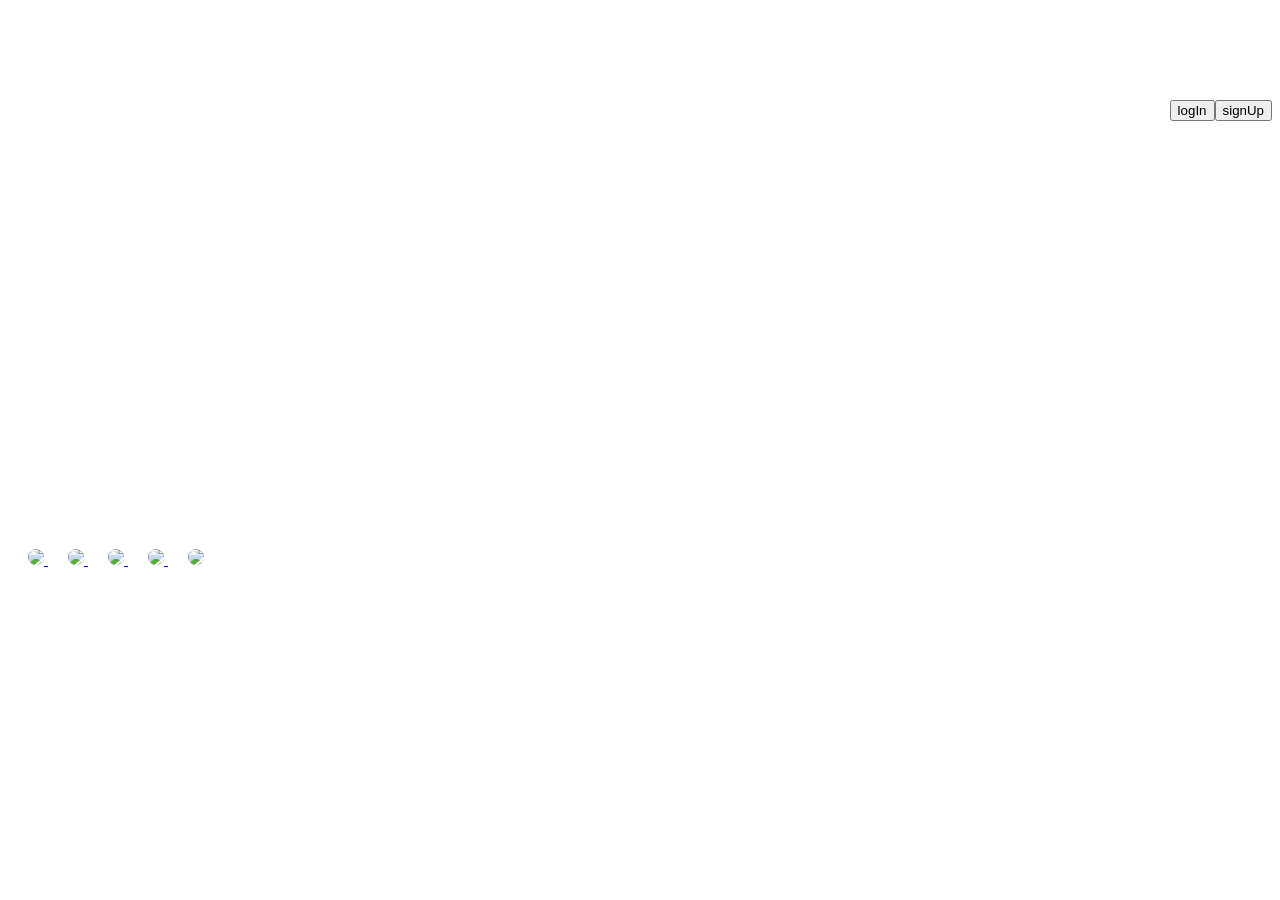
==== website/pages/index.html @ b9baca39 "REUT" ====
<!DOCTYPE html>
<html>
  <head>
    <link rel="stylesheet" href="index.css" />
    <title>CinemaLand</title>
  </head>
  <header>
    <div id="title">CinemaLand</div>
  </header>

  <body>

    <div class="auth-container">
        
        <div class="tab-group">
          <a href="login.html">
            <button id="tab1">logIn</button>
          </a>
          <a href="signUp.html">
            <button id="tab2">signUp</button>
          </a>
        </div>
        <div id="subtitle">NOW AT THE CINEMA</div>
        <div>
          <a href="movie.html?id=up">
            <img src="https://m.media-amazon.com/images/I/71MRrvu3zPL.jpg" id="upimage">
          </a>

          <a href="movie.html?id=toy">
            <img src="https://m.media-amazon.com/images/I/71aBLaC4TzL.jpg" id="toyimage">
          </a>

          <a href="movie.html?id=rio">
           <img src="https://upload.wikimedia.org/wikipedia/en/b/bb/Rio2011Poster.jpg" id="rioimage">
          </a>

          <a href="movie.html?id=avatar">
            <img src="https://lumiere-a.akamaihd.net/v1/images/avatar_800x1200_208c9665.jpeg" id="avatarimage">
          </a>

          <a href="movie.html?id=meangirls">
            <img src="https://www.movieposters.com/cdn/shop/files/meangirls.24x36_1024x1024.jpg?v=1762968678" id="meangirlsimage">
          </a>
        </div>
    <script type="module" src="index.js"></script>
  </body>
---- website/pages/index.css ----
#containerDiv {
  display: flex;
  flex-direction: row;
  justify-content: center;
}

.authDiv {
  margin: 1rem;
  padding: 1rem;
  border: 1px solid #ccc;
  border-radius: 8px;
  padding: 1rem;
  display: flex;
  flex-direction: column;
  align-items: center;
}
#title {
color: rgba(255, 255, 255, 1);
font-size: 67px;
font-weight: 800;

position: fixed;
top:0;
width: 100%;
z-index: 1000;
margin-bottom: 20px;
border-bottom:solid 5px rgba(255, 255, 255, 0.5);
}
#asafnagar{
  margin-top: 500px;
  
}
body{
   color: #fff;
  background-image: url(https://i.pinimg.com/1200x/2e/18/26/2e1826e208db124512de8617d47027fd.jpg);
   background-size: cover;
  background-repeat:no-repeat;
  background-attachment: fixed;
  position: sticky;

}
#upimage{
  height: 300px;
  width: auto;
  margin-left: 20px;
  margin-top: 10px;
  border:  2px, transparent;
  border-radius:18px;    

}

#toyimage{
  height: 300px;
  width: auto;
  margin-left: 20px;
  margin-top: 10px;
  border:  2px, transparent;
  border-radius:18px;

}
#rioimage{
  height: 300px;
  width: auto;
  margin-left: 20px;
  margin-top: 10px;
  border:  2px, transparent;
  border-radius:18px;

}

#avatarimage{
  height: 300px;
  width: auto;
  margin-left: 20px;
  margin-top: 10px;
  border:  2px, transparent;
  border-radius:18px;

}

#meangirlsimage{
  height: 300px;
  width: auto;
  margin-left: 20px;
  margin-top: 10px;
  border:  2px, transparent;
  border-radius:18px;

}

#subtitle{
  color: #fff;
  margin-top: 400px;
}

.tab-group{
  margin-top: 100px;
  display: flex;
  justify-content: flex-end;

}
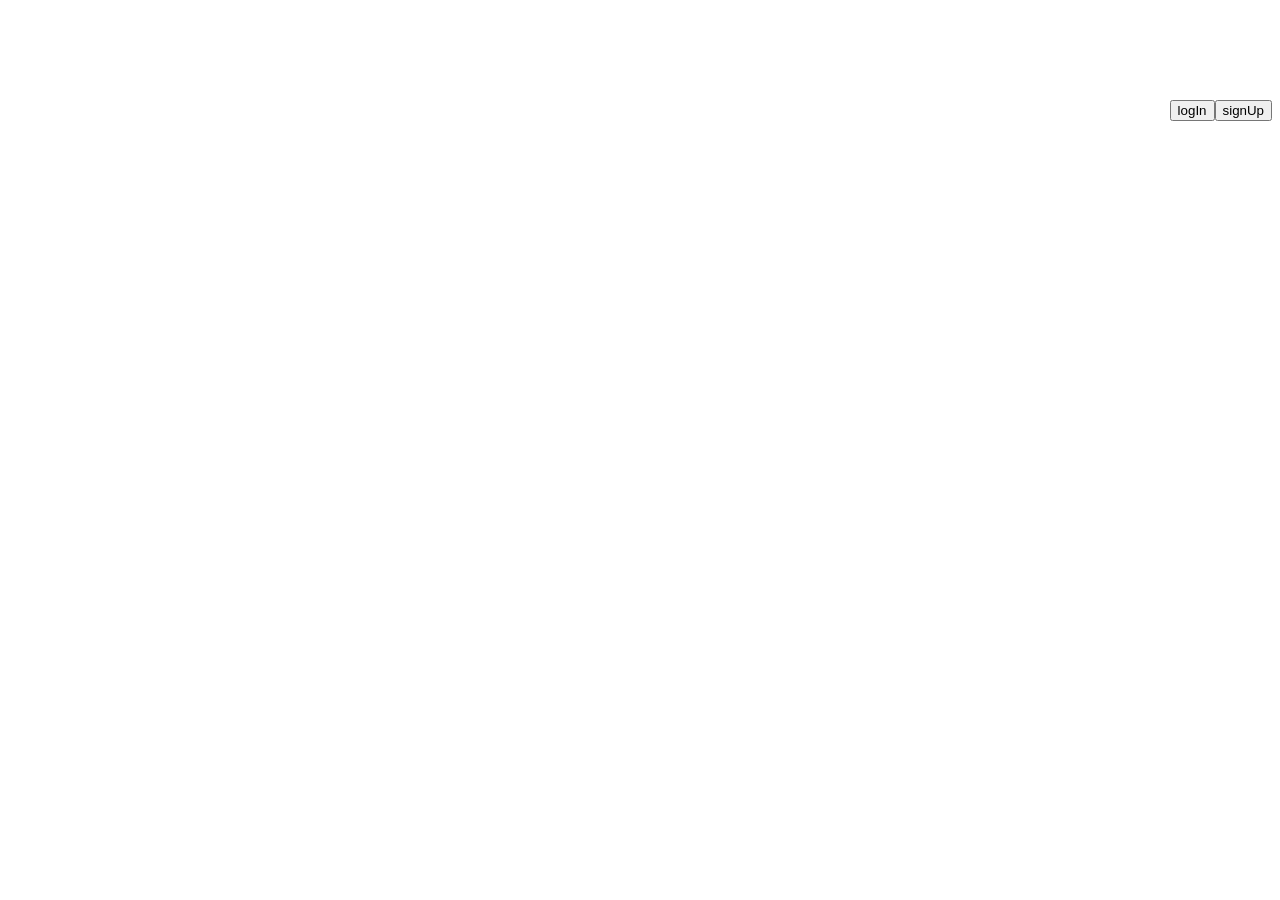
==== commit 0ac4f401: "reuto" ====
--- a/website/pages/index.html
+++ b/website/pages/index.html
@@ -21,26 +21,8 @@
           </a>
         </div>
         <div id="subtitle">NOW AT THE CINEMA</div>
-        <div>
-          <a href="movie.html?id=up">
-            <img src="https://m.media-amazon.com/images/I/71MRrvu3zPL.jpg" id="upimage">
-          </a>
-
-          <a href="movie.html?id=toy">
-            <img src="https://m.media-amazon.com/images/I/71aBLaC4TzL.jpg" id="toyimage">
-          </a>
-
-          <a href="movie.html?id=rio">
-           <img src="https://upload.wikimedia.org/wikipedia/en/b/bb/Rio2011Poster.jpg" id="rioimage">
-          </a>
-
-          <a href="movie.html?id=avatar">
-            <img src="https://lumiere-a.akamaihd.net/v1/images/avatar_800x1200_208c9665.jpeg" id="avatarimage">
-          </a>
-
-          <a href="movie.html?id=meangirls">
-            <img src="https://www.movieposters.com/cdn/shop/files/meangirls.24x36_1024x1024.jpg?v=1762968678" id="meangirlsimage">
-          </a>
+        <div id="moviesDiv">
+          
         </div>
     <script type="module" src="index.js"></script>
   </body>
--- a/website/pages/index.css
+++ b/website/pages/index.css
@@ -39,53 +39,13 @@
   position: sticky;
 
 }
-#upimage{
-  height: 300px;
-  width: auto;
-  margin-left: 20px;
-  margin-top: 10px;
-  border:  2px, transparent;
-  border-radius:18px;    
-
-}
-
-#toyimage{
+.movieImg {
   height: 300px;
   width: auto;
   margin-left: 20px;
   margin-top: 10px;
   border:  2px, transparent;
   border-radius:18px;
-
-}
-#rioimage{
-  height: 300px;
-  width: auto;
-  margin-left: 20px;
-  margin-top: 10px;
-  border:  2px, transparent;
-  border-radius:18px;
-
-}
-
-#avatarimage{
-  height: 300px;
-  width: auto;
-  margin-left: 20px;
-  margin-top: 10px;
-  border:  2px, transparent;
-  border-radius:18px;
-
-}
-
-#meangirlsimage{
-  height: 300px;
-  width: auto;
-  margin-left: 20px;
-  margin-top: 10px;
-  border:  2px, transparent;
-  border-radius:18px;
-
 }
 
 #subtitle{
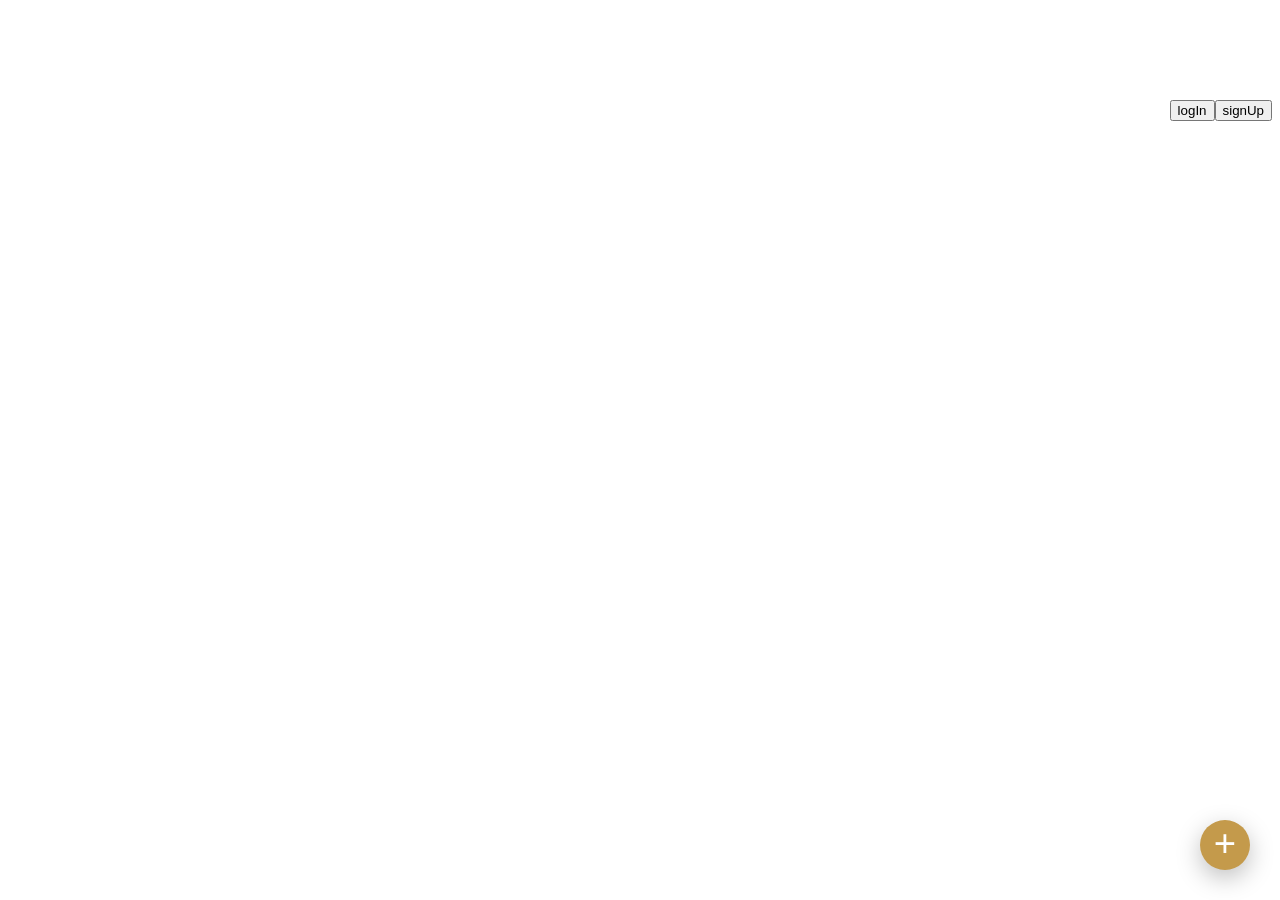
==== commit 264682b4: "addMovie" ====
--- a/website/pages/index.html
+++ b/website/pages/index.html
@@ -22,6 +22,7 @@
         </div>
         <div id="subtitle">NOW AT THE CINEMA</div>
         <div id="moviesDiv">
+        <a id="addA" href="add.html">+</a>
           
         </div>
     <script type="module" src="index.js"></script>
--- a/website/pages/index.css
+++ b/website/pages/index.css
@@ -58,4 +58,22 @@
   display: flex;
   justify-content: flex-end;
 
+}
+
+#addA {
+  color: white;
+  background-color: #c49a4b;
+  text-decoration: none;
+  width: 50px;
+  height: 50px;
+  border-radius: 25px;
+  font-size: 40px;
+  font-weight: 600;
+  display: flex;
+  justify-content: center;
+  position: fixed;
+  right: 30px;
+  bottom: 30px;
+  box-shadow: 0 8px 24px rgba(0, 0, 0, 0.25);
+  transition: transform 0.18s ease;
 }
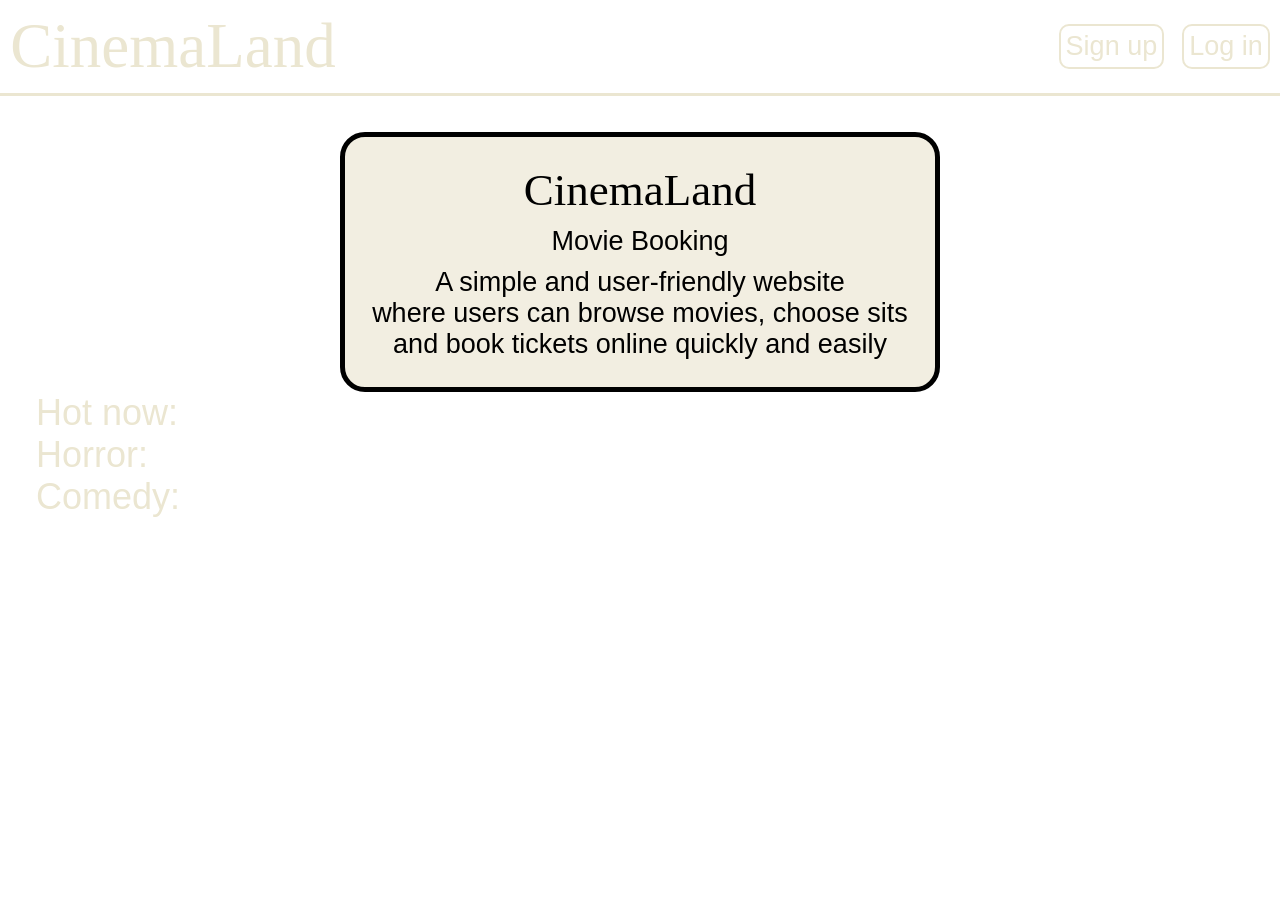
==== commit bccf951a: "elad" ====
--- a/website/pages/index.html
+++ b/website/pages/index.html
@@ -1,29 +1,67 @@
 <!DOCTYPE html>
 <html>
-  <head>
-    <link rel="stylesheet" href="index.css" />
-    <title>CinemaLand</title>
-  </head>
-  <header>
-    <div id="title">CinemaLand</div>
-  </header>
 
-  <body>
+<head>
+  <link rel="stylesheet" href="index.css" />
+  <title>CinemaLand</title>
+</head>
 
-    <div class="auth-container">
-        
-        <div class="tab-group">
-          <a href="login.html">
-            <button id="tab1">logIn</button>
-          </a>
-          <a href="signUp.html">
-            <button id="tab2">signUp</button>
-          </a>
-        </div>
-        <div id="subtitle">NOW AT THE CINEMA</div>
-        <div id="moviesDiv">
-        <a id="addA" href="add.html">+</a>
-          
-        </div>
+<body>
+
+  <div class="background"></div>
+
+  <div id="header">
+    <span class="title">CinemaLand</span>
+    <a id="signup-button" class="button" href="signUp.html">Sign up</a>
+    <a id="login-button" class="button" href="login.html">Log in</a>
+  </div>
+
+  <div id="main-screen">
+
+    <div class="title-group">
+      <span class="title">CinemaLand</span>
+      <span class="sub-title">Movie Booking</span>
+      <p class="info">A simple and user-friendly website<br>where users can browse movies, choose sits<br>and book tickets online quickly and easily</p>
+    </div>
+    
+    <div class="movie-section">
+      <span class="title">Hot now:</span>
+      <div id="hot-now-movies-div" class="movies-div"></div>
+    </div>
+
+    <div class="movie-section">
+      <span class="title">Horror:</span>
+      <div id="horror-movies-div" class="movies-div"></div>
+    </div>
+
+    <div class="movie-section">
+      <span class="title">Comedy:</span>
+      <div id="comedy-movies-div" class="movies-div"></div>
+    </div>
+
+  </div>
+  <script type="module" src="index.js"></script>
+</body>
+
+
+<!-- <header>
+  <div id="title">CinemaLand</div>
+</header>
+
+<body>
+
+  <div class="auth-container">
+
+    <div class="tab-group">
+      <a href="login.html">
+        <button id="tab1">logIn</button>
+      </a>
+      <a href="signUp.html">
+        <button id="tab2">signUp</button>
+      </a>
+    </div>
+    <div id="subtitle">NOW AT THE CINEMA</div>
+    <div id="moviesDiv"></div>
+    <a id="addA" href="add.html">+</a>
     <script type="module" src="index.js"></script>
-  </body>
+</body> -->
--- a/website/pages/index.css
+++ b/website/pages/index.css
@@ -1,79 +1,97 @@
-#containerDiv {
+:root {
+  --color-1: #ebe6d1;
+  --color-2: #ebe6d1a7;
+}
+
+body {
+  font-family: Arial;
+  color: var(--color-1);
+  position: relative;
+  margin: 0;
+  padding: 0;
+  -webkit-user-select: none;
+  -ms-user-select: none;
+  user-select: none;
+}
+
+.background {
+  background-image: url(https://i.pinimg.com/1200x/2e/18/26/2e1826e208db124512de8617d47027fd.jpg);
+  background-size: cover;
+  background-repeat:no-repeat;
+  background-attachment: fixed;
+  position: fixed;
+  top: 0;
+  left: 0;
+  width: 100vw;
+  height: 100dvh;
+  z-index: -1;
+}
+#header {
+  position: sticky;
+  top: 0;
+  left: 0;
+  z-index: 10;
   display: flex;
   flex-direction: row;
-  justify-content: center;
+  align-items: center;
+  padding: 0.8%;
+  border-bottom: 3px solid var(--color-1);
 }
-
-.authDiv {
-  margin: 1rem;
-  padding: 1rem;
-  border: 1px solid #ccc;
-  border-radius: 8px;
-  padding: 1rem;
+#header .title {
+  font-family: "Abril Fatface", serif;
+  font-size: 7vh;
+}
+#header a {
+  text-decoration: none;
+}
+#header .button {
+  color: var(--color-1);
+  font-size: 3vh;
+  height: fit-content;
+  border: 2px solid var(--color-1);
+  border-radius: 10px;
+  padding: 5px;
+}
+#signup-button {
+  margin-left: auto;
+  margin-right: 2vh;
+}
+#main-screen {
+  height: fit-content;
   display: flex;
   flex-direction: column;
+  justify-content: start;
+  align-items: start;
+  padding: 4vh;
+}
+.title-group {
+  align-self: center;
+  display: flex;
+  flex-direction: column;
+  justify-content: center;
   align-items: center;
+  background-color: var(--color-2);
+  border: 5px solid black;
+  border-radius: 25px;
+  padding: 3vh;
+  color: black;
+  gap: 10px;
 }
-#title {
-color: rgba(255, 255, 255, 1);
-font-size: 67px;
-font-weight: 800;
-
-position: fixed;
-top:0;
-width: 100%;
-z-index: 1000;
-margin-bottom: 20px;
-border-bottom:solid 5px rgba(255, 255, 255, 0.5);
+.title-group .title {
+  font-family: "Abril Fatface", serif;
+  font-size: 5vh;
 }
-#asafnagar{
-  margin-top: 500px;
-  
+.title-group .sub-title {
+  font-size: 3vh;
 }
-body{
-   color: #fff;
-  background-image: url(https://i.pinimg.com/1200x/2e/18/26/2e1826e208db124512de8617d47027fd.jpg);
-   background-size: cover;
-  background-repeat:no-repeat;
-  background-attachment: fixed;
-  position: sticky;
-
+.title-group .info {
+  font-size: 3vh;
+  text-align: center;
+  margin: 0;
 }
-.movieImg {
-  height: 300px;
-  width: auto;
-  margin-left: 20px;
-  margin-top: 10px;
-  border:  2px, transparent;
-  border-radius:18px;
+.movie-section {
+  width: 100%;
 }
-
-#subtitle{
-  color: #fff;
-  margin-top: 400px;
-}
-
-.tab-group{
-  margin-top: 100px;
-  display: flex;
-  justify-content: flex-end;
-
-}
-
-#addA {
-  color: white;
-  background-color: #c49a4b;
-  text-decoration: none;
-  width: 50px;
-  height: 50px;
-  border-radius: 25px;
-  font-size: 40px;
-  font-weight: 600;
-  display: flex;
-  justify-content: center;
-  position: fixed;
-  right: 30px;
-  bottom: 30px;
-  box-shadow: 0 8px 24px rgba(0, 0, 0, 0.25);
-  transition: transform 0.18s ease;
+.movie-section .title {
+  font-size: 4vh;
 }
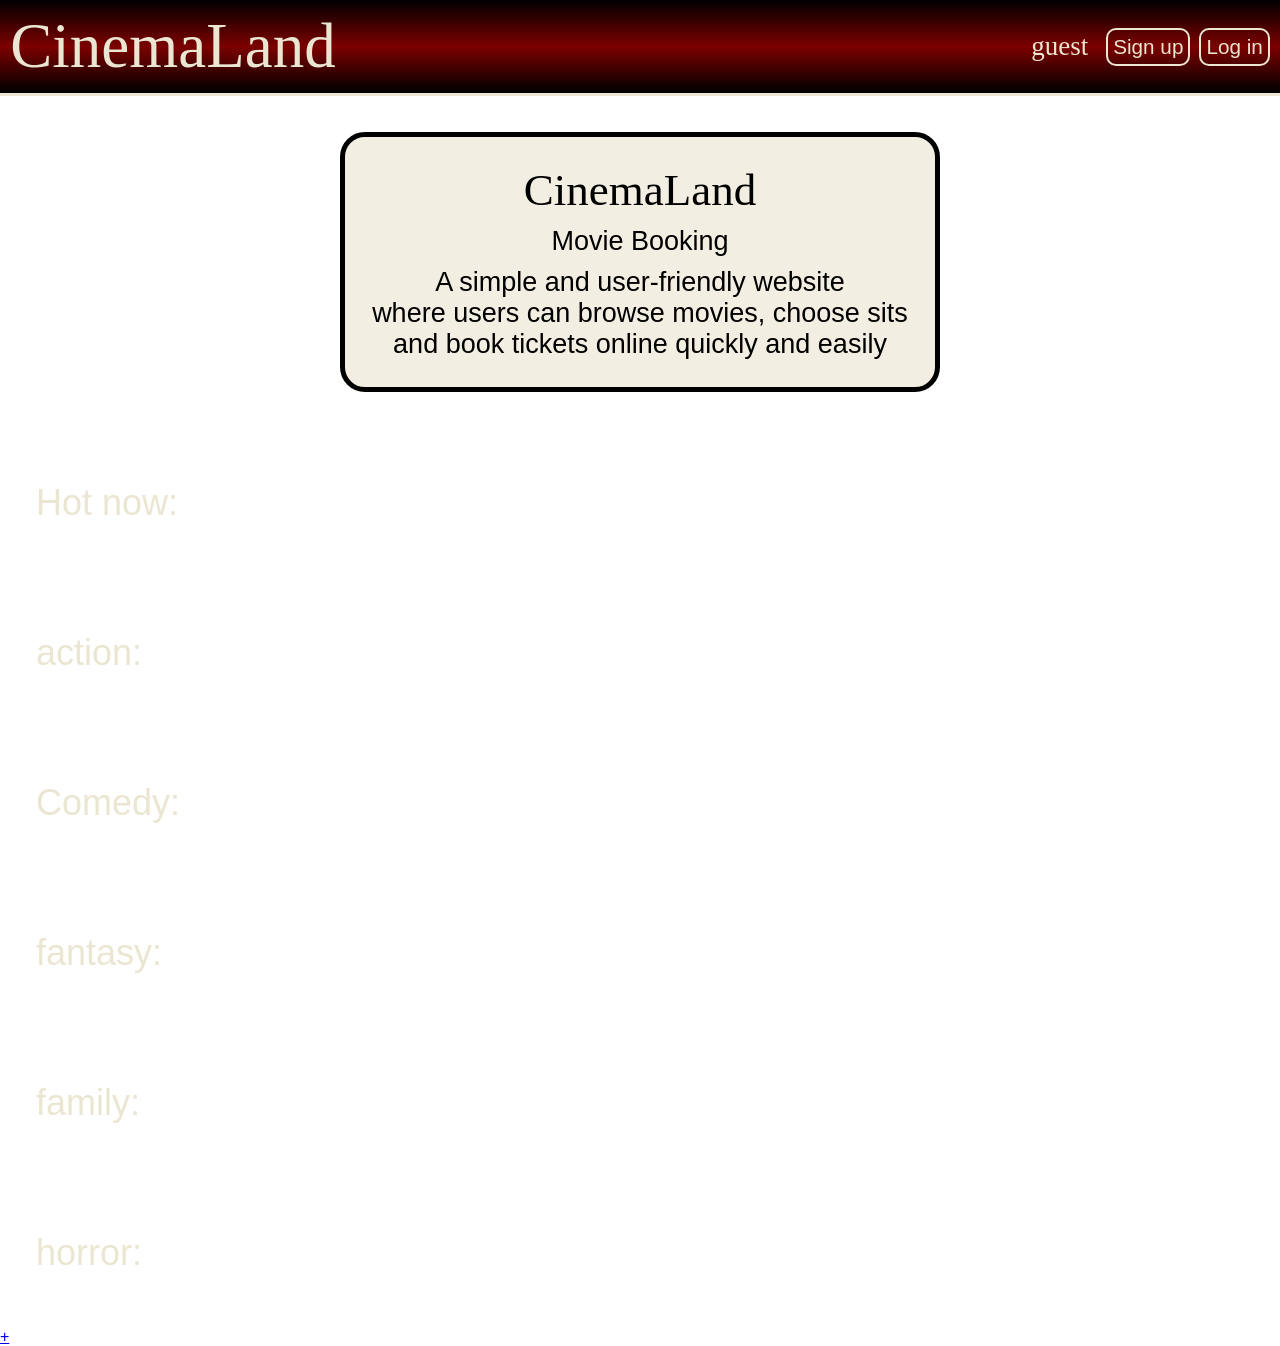
==== commit 4940fab8: "היי רעות" ====
--- a/website/pages/index.html
+++ b/website/pages/index.html
@@ -12,6 +12,7 @@
 
   <div id="header">
     <span class="title">CinemaLand</span>
+    <span id="welcome-title">guest</span>
     <a id="signup-button" class="button" href="signUp.html">Sign up</a>
     <a id="login-button" class="button" href="login.html">Log in</a>
   </div>
@@ -30,8 +31,8 @@
     </div>
 
     <div class="movie-section">
-      <span class="title">Horror:</span>
-      <div id="horror-movies-div" class="movies-div"></div>
+      <span class="title">action:</span>
+      <div id="action-movies-div" class="movies-div"></div>
     </div>
 
     <div class="movie-section">
@@ -39,29 +40,22 @@
       <div id="comedy-movies-div" class="movies-div"></div>
     </div>
 
+    <div class="movie-section">
+      <span class="title">fantasy:</span>
+      <div id="fantasy-movies-div" class="movies-div"></div>
+    </div>
+
+    <div class="movie-section">
+      <span class="title">family:</span>
+      <div id="family-movies-div" class="movies-div"></div>
+    </div>
+
+    <div class="movie-section">
+      <span class="title">horror:</span>
+      <div id="horror-movies-div" class="movies-div"></div>
+    </div>
+
   </div>
+      <a id="addA" href="add.html">+</a>
   <script type="module" src="index.js"></script>
-</body>
-
-
-<!-- <header>
-  <div id="title">CinemaLand</div>
-</header>
-
-<body>
-
-  <div class="auth-container">
-
-    <div class="tab-group">
-      <a href="login.html">
-        <button id="tab1">logIn</button>
-      </a>
-      <a href="signUp.html">
-        <button id="tab2">signUp</button>
-      </a>
-    </div>
-    <div id="subtitle">NOW AT THE CINEMA</div>
-    <div id="moviesDiv"></div>
-    <a id="addA" href="add.html">+</a>
-    <script type="module" src="index.js"></script>
-</body> -->+</body>
--- a/website/pages/index.css
+++ b/website/pages/index.css
@@ -27,6 +27,7 @@
   z-index: -1;
 }
 #header {
+  background: linear-gradient(black, rgb(124, 0, 0), black);
   position: sticky;
   top: 0;
   left: 0;
@@ -41,20 +42,25 @@
   font-family: "Abril Fatface", serif;
   font-size: 7vh;
 }
+#welcome-title{
+  font-family: "Abril Fatface", serif;
+  margin-left: auto;
+  margin-right: 2vh;
+  font-size: 3vh;
+}
 #header a {
   text-decoration: none;
 }
 #header .button {
   color: var(--color-1);
-  font-size: 3vh;
+  font-size: 2.3vh;
   height: fit-content;
-  border: 2px solid var(--color-1);
+  border: 0.3vh solid var(--color-1);
   border-radius: 10px;
   padding: 5px;
 }
 #signup-button {
-  margin-left: auto;
-  margin-right: 2vh;
+  margin-right: 1vh;
 }
 #main-screen {
   height: fit-content;
@@ -90,8 +96,33 @@
   margin: 0;
 }
 .movie-section {
+  display: flex;
+  flex-direction: column;
+  justify-content: start;
+  align-items: start;
+  gap: 2vh;
   width: 100%;
+  margin-top: 10vh;
 }
 .movie-section .title {
   font-size: 4vh;
+}
+
+.movies-div{
+  display: flex;
+  flex-direction: row;
+  justify-content: start;
+  align-items: start;
+  gap: 3vh;
+}
+
+.movieImg{
+  height: 30vh;
+  width: 20vh;
+  border-radius: 20px;
+  box-shadow:0 0 30px #000000;
+}
+
+.movieImg:hover{
+  transform: translateY(-1vh) scale(1.02);
 }
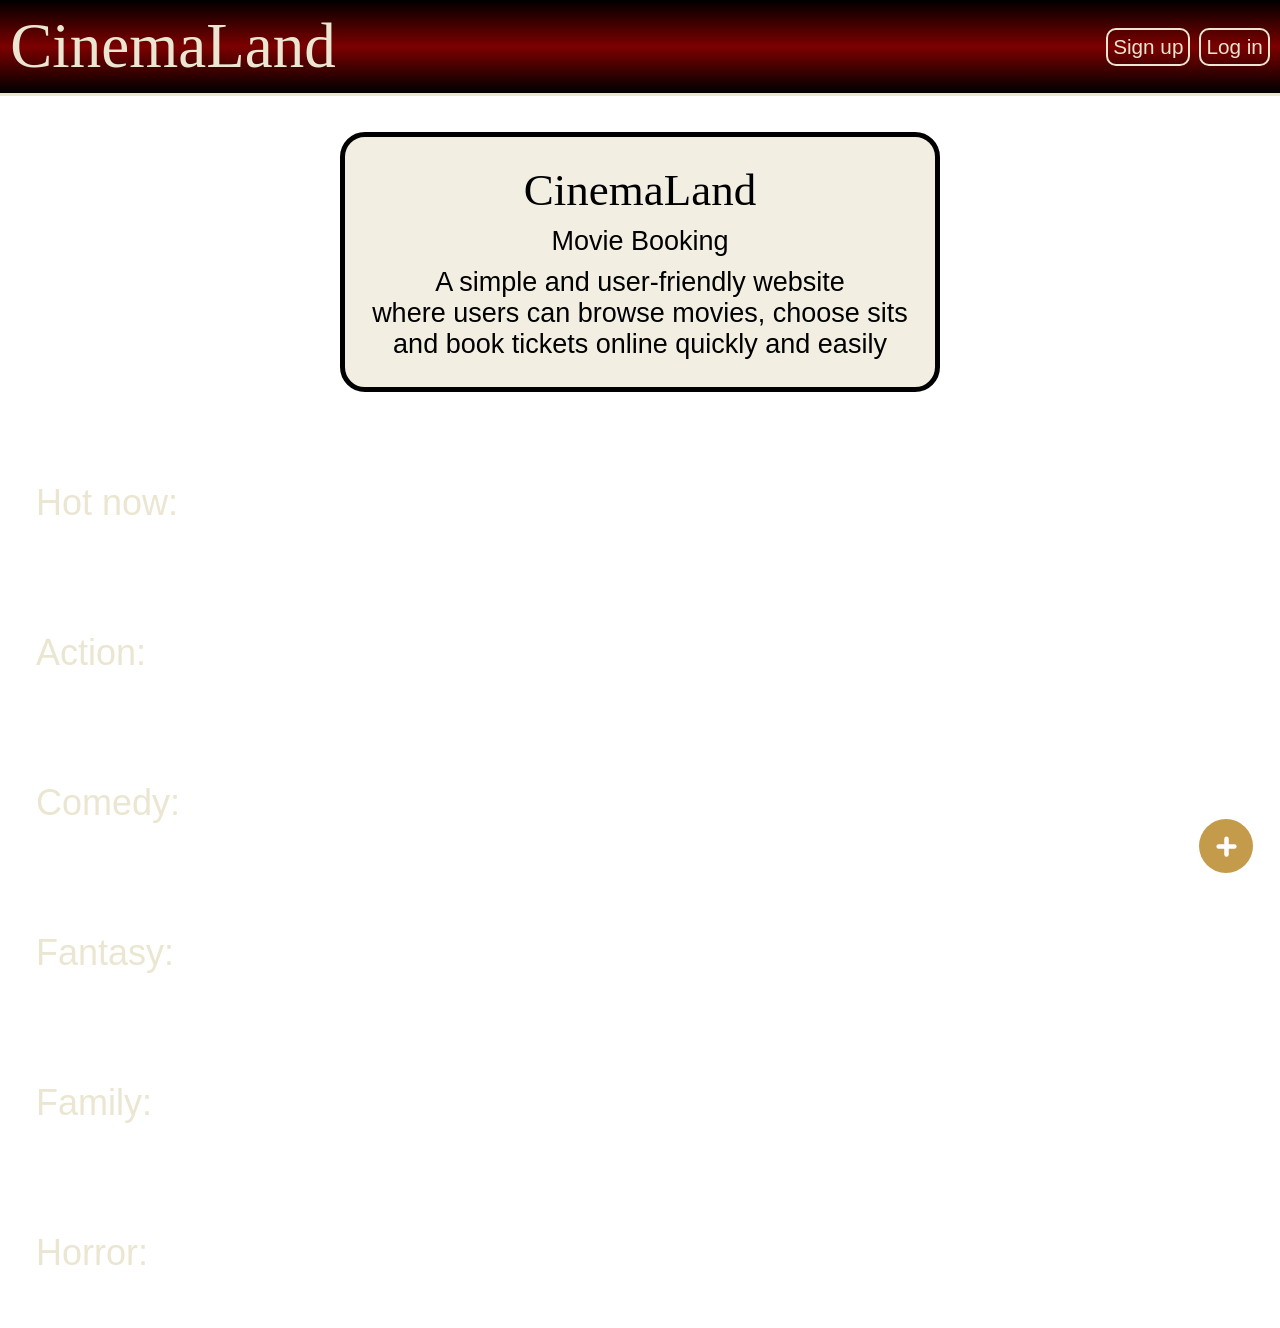
==== commit 3de26af2: "hi im elad" ====
--- a/website/pages/index.html
+++ b/website/pages/index.html
@@ -12,7 +12,7 @@
 
   <div id="header">
     <span class="title">CinemaLand</span>
-    <span id="welcome-title">guest</span>
+    <div id="welcome-title-container"></div>
     <a id="signup-button" class="button" href="signUp.html">Sign up</a>
     <a id="login-button" class="button" href="login.html">Log in</a>
   </div>
@@ -31,7 +31,7 @@
     </div>
 
     <div class="movie-section">
-      <span class="title">action:</span>
+      <span class="title">Action:</span>
       <div id="action-movies-div" class="movies-div"></div>
     </div>
 
@@ -41,21 +41,23 @@
     </div>
 
     <div class="movie-section">
-      <span class="title">fantasy:</span>
+      <span class="title">Fantasy:</span>
       <div id="fantasy-movies-div" class="movies-div"></div>
     </div>
 
     <div class="movie-section">
-      <span class="title">family:</span>
+      <span class="title">Family:</span>
       <div id="family-movies-div" class="movies-div"></div>
     </div>
 
     <div class="movie-section">
-      <span class="title">horror:</span>
+      <span class="title">Horror:</span>
       <div id="horror-movies-div" class="movies-div"></div>
     </div>
 
   </div>
-      <a id="addA" href="add.html">+</a>
+      <a id="addA" href="add.html">
+        <svg xmlns="http://www.w3.org/2000/svg" width="34" height="34" viewBox="0 0 24 24" fill="none" stroke="currentColor" stroke-width="4" stroke-linecap="round" stroke-linejoin="round" class="plusIcon"><path d="M5 12h14"/><path d="M12 5v14"/></svg>
+      </a>
   <script type="module" src="index.js"></script>
 </body>
--- a/website/pages/index.css
+++ b/website/pages/index.css
@@ -42,22 +42,28 @@
   font-family: "Abril Fatface", serif;
   font-size: 7vh;
 }
-#welcome-title{
+#welcome-title-container{
   font-family: "Abril Fatface", serif;
   margin-left: auto;
-  margin-right: 2vh;
+  margin-right: 1vh;
   font-size: 3vh;
+  display: flex;
+  flex-direction: row;
+
+  gap: 1vh;
 }
 #header a {
   text-decoration: none;
 }
 #header .button {
   color: var(--color-1);
+  background-color: transparent;
   font-size: 2.3vh;
   height: fit-content;
   border: 0.3vh solid var(--color-1);
   border-radius: 10px;
   padding: 5px;
+  cursor: pointer; 
 }
 #signup-button {
   margin-right: 1vh;
@@ -107,7 +113,6 @@
 .movie-section .title {
   font-size: 4vh;
 }
-
 .movies-div{
   display: flex;
   flex-direction: row;
@@ -115,14 +120,34 @@
   align-items: start;
   gap: 3vh;
 }
-
 .movieImg{
   height: 30vh;
   width: 20vh;
   border-radius: 20px;
   box-shadow:0 0 30px #000000;
 }
-
 .movieImg:hover{
   transform: translateY(-1vh) scale(1.02);
+}
+#addA {
+  color: white;
+  background-color: #c49a4b;
+  text-decoration: none;
+  width: 6vh;
+  height: 6vh;
+  border-radius: 6vh;
+  font-size: 40px;
+  font-weight: 600;
+  display: flex;
+  justify-content: center;
+  position: fixed;
+  right: 3vh;
+  bottom: 3vh;
+  transition: transform 0.18s ease;
+}
+.plusIcon{
+  width:  3vh;
+  height: 3vh;
+  margin: 1.5vh;
+  
 }
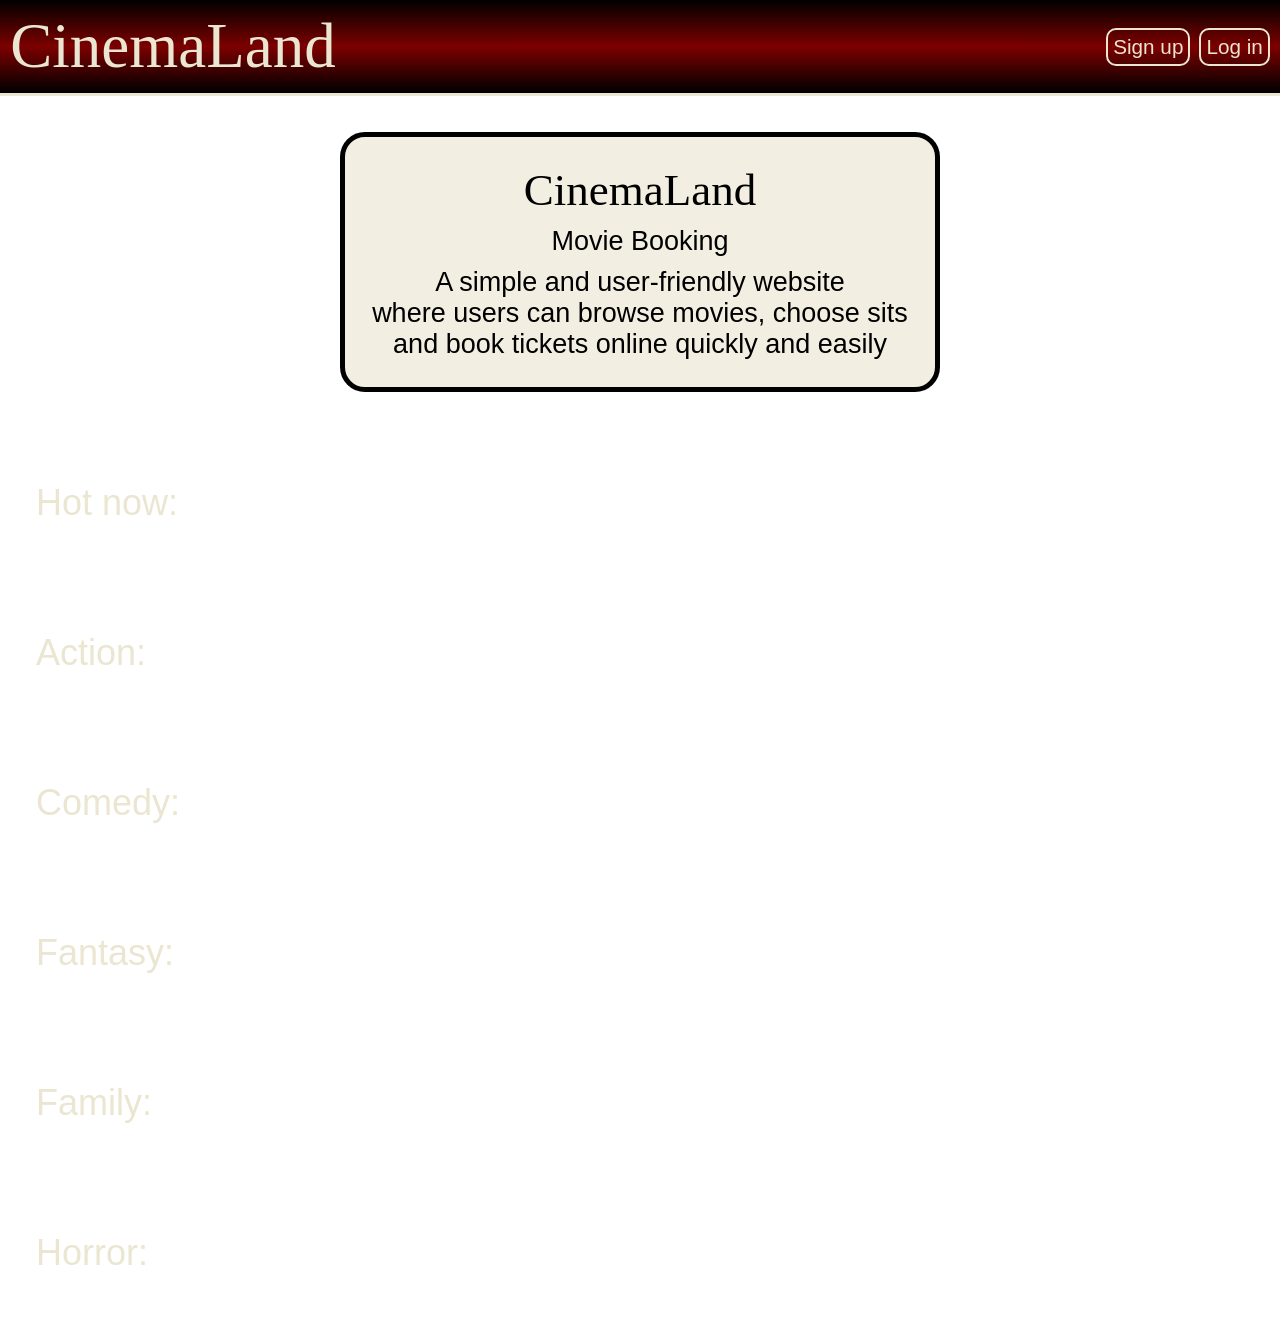
==== commit 746e14ed: "123" ====
--- a/website/pages/index.html
+++ b/website/pages/index.html
@@ -15,6 +15,13 @@
     <div id="welcome-title-container"></div>
     <a id="signup-button" class="button" href="signUp.html">Sign up</a>
     <a id="login-button" class="button" href="login.html">Log in</a>
+    <a id="mune-button" class="button" href="myTicket.html">
+      <svg xmlns="http://www.w3.org/2000/svg" width="24" height="24" viewBox="0 0 24 24" fill="none" stroke="currentColor" stroke-width="2" stroke-linecap="round" stroke-linejoin="round" class="my-ticket">
+        <path d="M2 9a3 3 0 0 1 0 6v2a2 2 0 0 0 2 2h16a2 2 0 0 0 2-2v-2a3 3 0 0 1 0-6V7a2 2 0 0 0-2-2H4a2 2 0 0 0-2 2Z"/><path d="M13 5v2"/><path d="M13 17v2"/><path d="M13 11v2"/>
+      </svg>
+      <span id="my-ticket-span">My Tickets</span>
+
+    </a>
   </div>
 
   <div id="main-screen">
--- a/website/pages/index.css
+++ b/website/pages/index.css
@@ -1,6 +1,7 @@
 :root {
   --color-1: #ebe6d1;
   --color-2: #ebe6d1a7;
+  --color-3: #817a62;
 }
 
 body {
@@ -49,7 +50,7 @@
   font-size: 3vh;
   display: flex;
   flex-direction: row;
-
+  align-items: center;
   gap: 1vh;
 }
 #header a {
@@ -65,8 +66,32 @@
   padding: 5px;
   cursor: pointer; 
 }
+#header .button:hover {
+  color: var(--color-3);
+  background-color: transparent;
+  font-size: 2.3vh;
+  height: fit-content;
+  border: 0.3vh solid var(--color-3);
+  border-radius: 10px;
+  padding: 5px;
+  cursor: pointer; 
+}
 #signup-button {
   margin-right: 1vh;
+}
+#mune-button {
+  display: none;
+  color: var(--color-1);
+  background-color: transparent;
+  font-size: 2.3vh;
+  height: fit-content;
+  border: 0.3vh solid var(--color-1);
+  border-radius: 10px;
+  padding: 5px;
+  cursor: pointer; 
+  flex-direction: row;
+  align-items: center;
+  gap: 1vh;
 }
 #main-screen {
   height: fit-content;
@@ -138,7 +163,23 @@
   border-radius: 6vh;
   font-size: 40px;
   font-weight: 600;
-  display: flex;
+  display: none;
+  justify-content: center;
+  position: fixed;
+  right: 3vh;
+  bottom: 3vh;
+  transition: transform 0.18s ease;
+}
+#addA:hover {
+  color: white;
+  background-color: #695228;
+  text-decoration: none;
+  width: 6vh;
+  height: 6vh;
+  border-radius: 6vh;
+  font-size: 40px;
+  font-weight: 600;
+  display: none;
   justify-content: center;
   position: fixed;
   right: 3vh;
